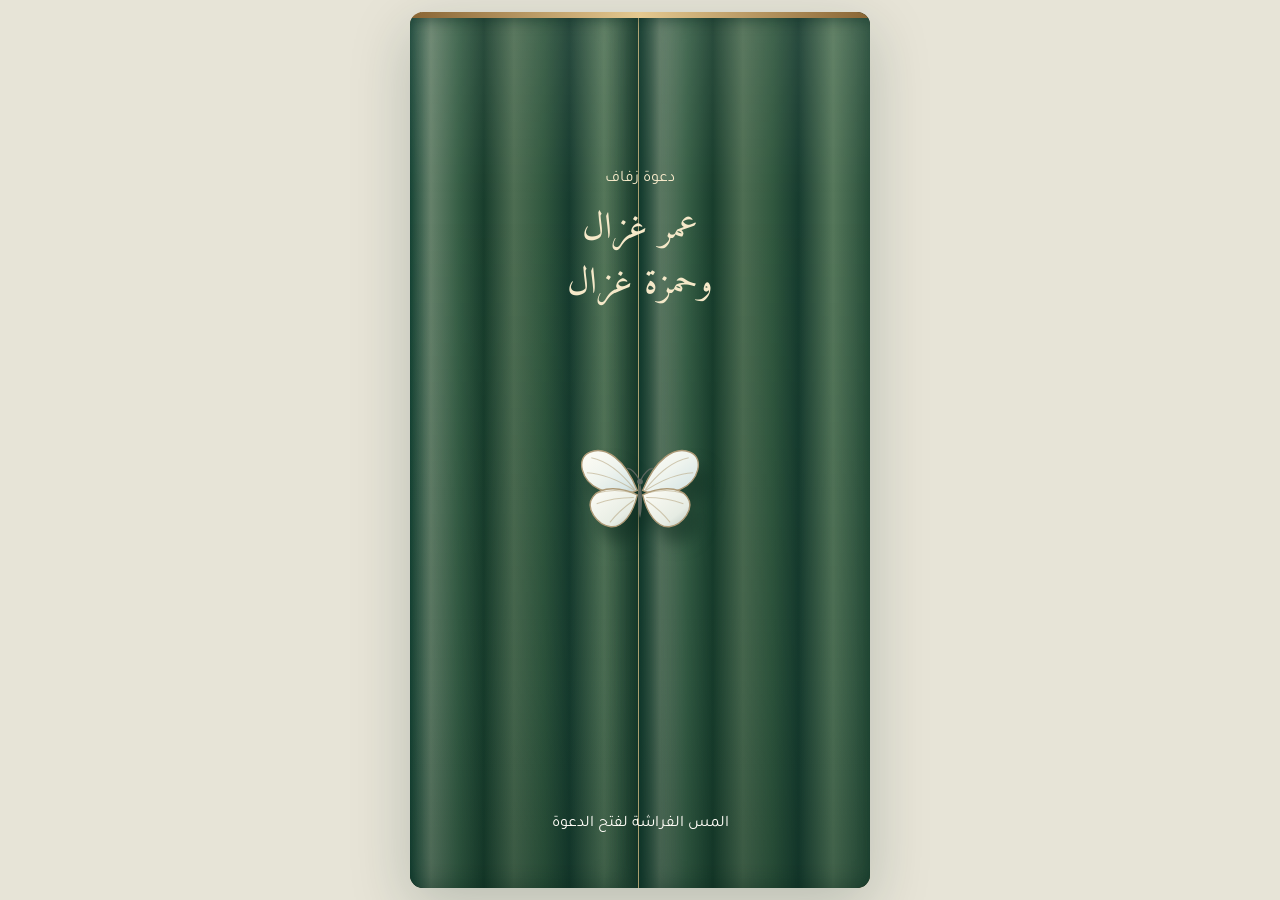
==== share.html @ bf762ddb "Add files via upload" ====
<!DOCTYPE html>
<html lang="ar" dir="rtl">
<head>
  <meta charset="UTF-8">
  <meta name="viewport" content="width=device-width, initial-scale=1.0">
  <title>دعوة زفاف عمر غزال وحمزة غزال</title>
  <meta name="description" content="يسعدنا دعوتكم لمشاركة فرحتنا بزفاف عمر غزال وحمزة غزال. حفل النساء الخميس 15 أكتوبر ومولد الرجال الجمعة 16 أكتوبر 2026، الساعة 7 مساءً.">
  <meta name="theme-color" content="#123e32">
  <meta property="og:type" content="website">
  <meta property="og:locale" content="ar_AR">
  <meta property="og:title" content="دعوة زفاف عمر غزال وحمزة غزال">
  <meta property="og:description" content="حفل النساء 15 أكتوبر ومولد الرجال 16 أكتوبر، الساعة 7 مساءً. أهلاً وسهلاً بكم.">
  <meta property="og:url" content="https://alyalzeer-crypto.github.io/WeddingInvitationgazal/share.html">
  <meta property="og:image" content="https://alyalzeer-crypto.github.io/WeddingInvitationgazal/assets/images/invitation-share-ghazal.jpg">
  <meta property="og:image:secure_url" content="https://alyalzeer-crypto.github.io/WeddingInvitationgazal/assets/images/invitation-share-ghazal.jpg">
  <meta property="og:image:width" content="1024">
  <meta property="og:image:height" content="1536">
  <meta property="og:image:alt" content="بطاقة دعوة زفاف عمر غزال وحمزة غزال">
  <meta name="twitter:card" content="summary_large_image">
  <meta name="twitter:image" content="https://alyalzeer-crypto.github.io/WeddingInvitationgazal/assets/images/invitation-share-ghazal.jpg">
  <meta property="og:image:type" content="image/jpeg">
  <link rel="stylesheet" href="css/style.css">
  <script src="js/config.js" defer></script>
  <script src="js/app.js" defer></script>
</head>
<body>
  <main class="invitation" id="invitation">
    <audio id="invitationMusic" src="assets/audio/invitation-melody.mp3"
           preload="none" loop></audio>
    <button class="music-toggle" id="musicToggle" type="button"
            aria-label="تشغيل الموسيقى" aria-pressed="false"
            title="تشغيل الموسيقى">
      <span aria-hidden="true">♫</span>
    </button>
    <section class="first-scene" id="firstScene"
             aria-label="افتتاح الدعوة">

      <!-- ورقة الدعوة التي تظهر بعد انفتاح الستارة -->
      <div class="revealed-content">
        <p class="invitation-heading">دعوة زفاف</p>

        <h1 class="couple-names">
          <span class="groom-name">عمر غزال</span>
          <span class="name-divider">&amp;</span>
          <span class="bride-name">حمزة غزال</span>
        </h1>

        <button class="scene-button next-scene"
                id="nextScene" type="button" disabled>
          متابعة الدعوة
        </button>
      </div>

      <!-- ستارتان تنفرجان عند لمس الفراشة -->
      <div class="curtain" id="curtain" aria-hidden="true">
        <div class="curtain-panel curtain-panel-left"></div>
        <div class="curtain-panel curtain-panel-right"></div>
      </div>

      <div class="curtain-heading"><span>دعوة زفاف</span><strong>عمر غزال<br>وحمزة غزال</strong></div>
      <p class="instruction">
        المس الفراشة لفتح الدعوة
      </p>
    </section>

      <!-- الفراشة تُرافق المدعو بين صفحات الدعوة -->
      <button class="butterfly-trigger" id="openCurtain" type="button"
              aria-label="المس الفراشة لفتح الدعوة">
        <svg viewBox="-70 -58 140 120"
             xmlns="http://www.w3.org/2000/svg">
          <defs>
            <linearGradient id="butterflyUpper"
                            x1="0" y1="0" x2="1" y2="1">
              <stop offset="0" stop-color="#fffdf4"/>
              <stop offset=".48" stop-color="#eff4ee"/>
              <stop offset=".82" stop-color="#d9e7e6"/>
              <stop offset="1" stop-color="#b9c9c6"/>
            </linearGradient>
            <linearGradient id="butterflyLower"
                            x1="0" y1="0" x2="1" y2="1">
              <stop offset="0" stop-color="#fffdf6"/>
              <stop offset=".7" stop-color="#e6ece3"/>
              <stop offset="1" stop-color="#b7c5bf"/>
            </linearGradient>
          </defs>

          <g class="wing wing-left">
            <path d="M-3 -2
                     C-17 -37 -39 -53 -57 -45
                     C-73 -38 -66 -13 -47 -4
                     C-31 4 -14 3 -3 -2Z"
                  fill="url(#butterflyUpper)"
                  stroke="#ad9a77" stroke-width="1.6"/>
            <path d="M-3 3
                     C-19 -5 -43 -8 -53 5
                     C-63 18 -48 37 -33 39
                     C-19 40 -8 24 -3 3Z"
                  fill="url(#butterflyLower)"
                  stroke="#ad9a77" stroke-width="1.6"/>
            <path d="M-6 -3 Q-30 -34 -55 -39
                     M-6 -2 Q-36 -21 -60 -22
                     M-6 1 Q-30 -5 -48 1
                     M-7 6 Q-30 6 -49 13
                     M-7 9 Q-24 21 -34 34"
                  fill="none" stroke="#b9aa87"
                  stroke-width="1.2" opacity=".6"/>
          </g>

          <g class="wing wing-right">
            <path d="M3 -2
                     C17 -37 39 -53 57 -45
                     C73 -38 66 -13 47 -4
                     C31 4 14 3 3 -2Z"
                  fill="url(#butterflyUpper)"
                  stroke="#ad9a77" stroke-width="1.6"/>
            <path d="M3 3
                     C19 -5 43 -8 53 5
                     C63 18 48 37 33 39
                     C19 40 8 24 3 3Z"
                  fill="url(#butterflyLower)"
                  stroke="#ad9a77" stroke-width="1.6"/>
            <path d="M6 -3 Q30 -34 55 -39
                     M6 -2 Q36 -21 60 -22
                     M6 1 Q30 -5 48 1
                     M7 6 Q30 6 49 13
                     M7 9 Q24 21 34 34"
                  fill="none" stroke="#b9aa87"
                  stroke-width="1.2" opacity=".6"/>
          </g>

          <path d="M0 -10 C-3 -3 -3 20 0 29
                   C3 20 3 -3 0 -10Z"
                fill="#5c665f"/>
          <circle cx="0" cy="-12" r="3.3" fill="#5c665f"/>
          <path d="M-1 -14 Q-7 -26 -14 -27
                   M1 -14 Q7 -26 14 -27"
                fill="none" stroke="#5c665f"
                stroke-width="1.4" stroke-linecap="round"/>
        </svg>
      </button>

    <section class="second-scene" id="secondScene"
             aria-label="نص الدعوة" aria-hidden="true">
      <div class="second-scene-content">
        <p class="scene-intro">
          بِسْمِ اللَّهِ الرَّحْمَٰنِ الرَّحِيمِ
        </p>

        <p class="invitation-lead">يتشرف بدعوتكم</p>

        <div class="hosts">
          <div class="host">
            <span class="host-title">السيد</span>
            <span class="host-name">سليمان غزال</span>
            <span class="host-kunya">(أبو عمر)</span>
            <span class="host-role">لحضور حفل زفاف ولديه</span>
          </div>

          <span class="hosts-divider" aria-hidden="true">&amp;</span>

          <div class="host">
            <span class="host-title">السيد</span>
            <span class="host-name">محمد غزال</span>
            <span class="host-kunya">(أبو عمر)</span>
            <span class="host-role">لحضور حفل زفاف ابنتيه</span>
          </div>
        </div>

        <p class="invitation-message">
          <span class="message-label">العريسين</span>
          <strong class="celebrant-names">عمر غزال <span aria-hidden="true">و</span> حمزة غزال</strong>
          <span class="message-welcome">وبذلك يسعدنا حضوركم هذا الحفل المبارك</span>
        </p>

        <button class="scene-button event-next"
                id="showEvent" type="button">
          مواعيد الحفل ومكانه
        </button>

        <button class="scene-button back-scene"
                id="backScene" type="button">
          العودة إلى الأسماء
        </button>
      </div>
    </section>

    <section class="third-scene" id="thirdScene"
             aria-label="مواعيد الحفل ومكانه" aria-hidden="true">
      <div class="event-view event-date-view" id="dateView" aria-hidden="false">
        <p class="section-eyebrow">بفرحٍ ومحبة</p>
        <h2>مواعيد الاحتفال</h2>
        <p class="event-subtitle">فرحتان تجمعنا بكم</p>
        <div class="celebration-dates">
          <article class="celebration-card">
            <div class="calendar-chip" aria-hidden="true"><span>أكتوبر</span><strong>١٥</strong><small>٢٠٢٦</small></div>
            <div class="celebration-details">
              <h3 class="card-eyebrow">حفل النساء</h3>
              <time datetime="2026-10-15T19:00">الخميس · ١٥ أكتوبر ٢٠٢٦</time>
              <p class="event-hour"><svg viewBox="0 0 24 24" aria-hidden="true" focusable="false"><circle cx="12" cy="12" r="9"/><path d="M12 7v5l3 2"/></svg>الساعة ٧ مساءً</p>
            </div>
          </article>
          <article class="celebration-card">
            <div class="calendar-chip" aria-hidden="true"><span>أكتوبر</span><strong>١٦</strong><small>٢٠٢٦</small></div>
            <div class="celebration-details">
              <h3 class="card-eyebrow">مولد الرجال</h3>
              <time datetime="2026-10-16T19:00">الجمعة · ١٦ أكتوبر ٢٠٢٦</time>
              <p class="event-hour"><svg viewBox="0 0 24 24" aria-hidden="true" focusable="false"><circle cx="12" cy="12" r="9"/><path d="M12 7v5l3 2"/></svg>الساعة ٧ مساءً</p>
            </div>
          </article>
        </div>
        <button class="scene-button" id="showLocation" type="button">
          عرض موقع الحفل
        </button>
        <button class="text-button" id="backToInvitation" type="button">
          العودة إلى نص الدعوة
        </button>
      </div>

      <div class="event-view event-location-view" id="locationView" aria-hidden="true">
        <p class="section-eyebrow">نلتقي بكم في</p>
        <h2>منزل سليمان غزال</h2>
        <p class="venue-kunya">(أبو عمر)</p>
        <div class="location-ornament" aria-hidden="true">
          <svg class="venue-pin" viewBox="0 0 120 132" xmlns="http://www.w3.org/2000/svg" focusable="false">
            <defs>
              <linearGradient id="venuePinGreen" x1="0" y1="0" x2="1" y2="1">
                <stop offset="0" stop-color="#2d6250"/>
                <stop offset="1" stop-color="#0c3025"/>
              </linearGradient>
              <linearGradient id="venuePinGold" x1="0" y1="0" x2="1" y2="1">
                <stop offset="0" stop-color="#e1c783"/>
                <stop offset=".52" stop-color="#b28c45"/>
                <stop offset="1" stop-color="#8b662f"/>
              </linearGradient>
            </defs>
            <ellipse cx="60" cy="117" rx="31" ry="6" fill="#123e32" opacity=".1"/>
            <ellipse cx="60" cy="113" rx="39" ry="10" fill="none" stroke="url(#venuePinGold)" stroke-width="1.5" opacity=".7"/>
            <path d="M60 9C37 9 19 27 19 50c0 30 41 62 41 62s41-32 41-62C101 27 83 9 60 9Z"
                  fill="url(#venuePinGreen)" stroke="url(#venuePinGold)" stroke-width="2.5"/>
            <circle cx="60" cy="49" r="27" fill="#f8f0df" stroke="url(#venuePinGold)" stroke-width="1.5"/>
            <path d="M43 49 60 35l17 14M47 47v18h26V47" fill="none" stroke="#234f3e" stroke-width="2.7" stroke-linecap="round" stroke-linejoin="round"/>
            <path d="M56 65V54h8v11" fill="none" stroke="#b28c45" stroke-width="2.5" stroke-linejoin="round"/>
            <path d="M60 83v11" stroke="#d9bd78" stroke-width="1.5" stroke-linecap="round" opacity=".75"/>
          </svg>
        </div>
        <p class="location-welcome">أهلاً وسهلاً بكم<br>نحتفل بكم وتكتمل فرحتنا بحضوركم</p>
        <div class="venue-list">
          <div class="venue"><h3>حفل النساء</h3><p>الخميس · ١٥ أكتوبر</p></div>
          <div class="venue"><h3>مولد الرجال</h3><p>الجمعة · ١٦ أكتوبر</p></div>
        </div>
        <a class="scene-button map-link" id="mapLink" target="_blank"
           rel="noopener noreferrer" hidden>
          فتح موقع المنزل في الخرائط ↗
        </a>
        <button class="text-button" id="backToDate" type="button">العودة إلى الموعد</button>
      </div>
    </section>

  </main>
</body>
</html>
---- css/style.css ----
@import url("https://fonts.googleapis.com/css2?family=Amiri:wght@400;700&family=Tajawal:wght@400;500;700&display=swap");
:root { --green:#123e32; --gold:#9c7738; --ivory:#f8f0df; }
* { box-sizing:border-box; }
html,body { margin:0; min-height:100%; }
body { display:grid; place-items:center; min-height:100vh; min-height:100dvh; padding:12px; background:#e7e4d7; font-family:"Tajawal",sans-serif; }
[hidden] { display:none !important; }
.invitation { position:relative; isolation:isolate; width:min(100%,460px); height:calc(100vh - 24px); height:calc(100dvh - 24px); overflow:hidden; border-radius:13px; background:var(--ivory) url('../assets/images/emerald-floral-frame.jpg') center/100% 100% no-repeat; box-shadow:0 18px 60px #102e2936; color:var(--green); }
.first-scene,.second-scene,.third-scene { position:absolute; inset:0; overflow-y:auto; text-align:center; scrollbar-width:thin; scrollbar-color:#bca272 transparent; }
.first-scene { z-index:1; }
.second-scene,.third-scene { display:flex; align-items:flex-start; justify-content:center; padding:135px 55px 110px; opacity:0; visibility:hidden; pointer-events:none; transform:translateY(12px); transition:opacity 560ms,transform 560ms,visibility 560ms; }
.second-scene { z-index:7; }
.third-scene { z-index:8; }
.invitation.show-second .first-scene { opacity:0; visibility:hidden; pointer-events:none; }
.invitation.show-second .second-scene,.invitation.show-event .third-scene { opacity:1; visibility:visible; pointer-events:auto; transform:none; }
.invitation.show-event .second-scene { opacity:0; visibility:hidden; pointer-events:none; }
.revealed-content { position:absolute; inset:0; display:flex; flex-direction:column; align-items:center; justify-content:center; padding:120px 52px 100px; }
.invitation-heading,.couple-names,.next-scene { opacity:0; transform:translateY(14px); }
.invitation-heading { margin:0; color:var(--gold); font:400 26px "Amiri",serif; }
.couple-names { display:flex; flex-direction:column; align-items:center; margin:18px 0 0; font-family:"Amiri",serif; font-weight:400; }
.groom-name,.bride-name { font-size:clamp(35px,10vw,49px); line-height:1.4; }
.name-divider { color:var(--gold); font:28px Georgia,serif; margin:3px 0; }
.invitation.is-open .invitation-heading { animation:reveal-text 750ms both; }
.invitation.is-open .couple-names { animation:reveal-text 900ms 300ms both; }
.next-scene { margin-top:28px; visibility:hidden; }
.invitation.is-ready .next-scene { visibility:visible; animation:reveal-text 550ms both; }
@keyframes reveal-text { to { opacity:1; transform:none; } }
.curtain { position:absolute; inset:0; z-index:2; overflow:hidden; pointer-events:none; }
.curtain::before { content:""; position:absolute; inset:0 0 auto; z-index:3; height:6px; background:linear-gradient(90deg,#896534,#e5c990 50%,#896534); box-shadow:0 3px 8px #092a2159; }
.curtain-panel { position:absolute; top:0; bottom:0; width:50.5%; background:linear-gradient(180deg,#ffffff16,transparent 22%,#092b2124 76%,#08251b45),repeating-linear-gradient(90deg,#174536 0%,#65816a 9%,#365e45 21%,#183d2c 32%,#4d6d52 45%,#30573e 58%,#163b2e 69%,#55775a 84%,#254c38 100%); backface-visibility:hidden; }
.curtain-panel-left { left:0; border-right:1px solid #dfc187b8; box-shadow:inset -14px 0 25px #08251b6e,7px 0 18px #0e302257; }
.curtain-panel-right { right:0; border-left:1px solid #dfc187b8; box-shadow:inset 14px 0 25px #08251b6e,-7px 0 18px #0e302257; }
.invitation.is-opening .curtain-panel-left { animation:part-left 2550ms cubic-bezier(.18,.72,.22,1) 120ms both; }
.invitation.is-opening .curtain-panel-right { animation:part-right 2550ms cubic-bezier(.18,.72,.22,1) 230ms both; }
@keyframes part-left { 0%{transform:translateX(0)} 12%{transform:translateX(2%)} 36%{transform:translateX(-16%)} 70%{transform:translateX(-73%)} 100%{transform:translateX(-115%)} }
@keyframes part-right { 0%{transform:translateX(0)} 12%{transform:translateX(-2%)} 36%{transform:translateX(16%)} 70%{transform:translateX(73%)} 100%{transform:translateX(115%)} }
.invitation.is-curtain-open .curtain { visibility:hidden; }
.curtain-heading { position:absolute; top:18%; right:40px; left:40px; z-index:3; color:#f6e9c9; pointer-events:none; transition:opacity 250ms; }
.curtain-heading span { display:block; font-size:16px; margin-bottom:12px; }
.curtain-heading strong { font:400 37px/1.5 "Amiri",serif; }
.instruction { position:absolute; right:20px; left:20px; bottom:38px; z-index:3; color:#fffdf7; font-size:16px; pointer-events:none; transition:opacity 250ms; }
.invitation.is-opening .curtain-heading,.invitation.is-opening .instruction { opacity:0; }
.butterfly-trigger { position:absolute; top:55%; left:50%; z-index:12; display:grid; place-items:center; width:124px; height:108px; padding:0; transform:translate(-50%,-50%); border:0; background:transparent; cursor:pointer; filter:drop-shadow(9px 16px 8px #0e2c2082); animation:butterfly-idle 3600ms infinite; }
.butterfly-trigger svg { display:block; width:100%; height:100%; overflow:visible; }
@keyframes butterfly-idle { 0%,100%{transform:translate(-50%,-50%) rotate(-2deg)} 50%{transform:translate(-50%,-56%) rotate(2deg)} }
.invitation.is-opening .butterfly-trigger { animation:butterfly-open 2550ms cubic-bezier(.2,.7,.25,1) both; pointer-events:none; }
@keyframes butterfly-open { 0%{top:55%;transform:translate(-50%,-50%) scale(1)} 40%{top:30%;transform:translate(-50%,-50%) scale(.9) rotate(8deg)} 100%{top:16%;transform:translate(-50%,-50%) scale(.65)} }
.invitation.is-butterfly-landed .butterfly-trigger { top:16%; transform:translate(-50%,-50%) scale(.65); animation:none; transition:opacity 400ms; }
.invitation.show-second .butterfly-trigger { opacity:0; pointer-events:none; }
.wing { transform-box:fill-box; animation:wing-flap 900ms infinite alternate; }
.wing-left { transform-origin:right center; }
.wing-right { transform-origin:left center; }
.invitation.is-opening .wing { animation-duration:280ms; }
@keyframes wing-flap { to{transform:scaleX(.43)} }
.scene-button { display:inline-flex; align-items:center; justify-content:center; min-height:45px; padding:11px 20px; border:1px solid var(--gold); border-radius:999px; background:linear-gradient(135deg,#245443,var(--green)); box-shadow:0 5px 13px #123e321a; color:#fff9e8; font:700 15px "Tajawal",sans-serif; text-decoration:none; cursor:pointer; }
.scene-button:disabled { opacity:.6; cursor:default; }
.back-scene { background:#fffaf0b8; border-color:#c7ad7873; color:var(--green); box-shadow:none; min-height:39px; font-weight:500; }
.text-button { display:block; margin:12px auto 0; padding:8px; border:0; background:transparent; color:var(--green); font:500 14px "Tajawal",sans-serif; text-decoration:underline; text-underline-offset:5px; cursor:pointer; }
button:focus-visible,a:focus-visible { outline:3px solid var(--gold); outline-offset:3px; }
.second-scene-content,.event-view { position:relative; width:100%; max-width:320px; margin:auto; color:var(--green); }
/* Compact typography keeps the content within the floral frame. */
.scene-intro { font:400 21px/1.6 "Amiri",serif; margin:0 0 6px; }
.invitation-lead { font:400 19px/1.5 "Amiri",serif; margin:0 0 14px; color:var(--gold); }
.hosts { display:grid; gap:9px; width:100%; }
.host { display:grid; grid-template-columns:auto 1fr auto; align-items:baseline; gap:3px 6px; padding:10px 13px; border:1px solid #c7ad786e; border-radius:14px; background:linear-gradient(135deg,#fffdf8ee,#f7efdfdc); box-shadow:0 4px 14px #123e3208; }
.host-title { color:var(--gold); font-size:12px; }
.host-name { font:700 25px/1.5 "Amiri",serif; white-space:nowrap; }
.host-kunya { font:400 15px/1.5 "Amiri",serif; white-space:nowrap; }
.host-role { grid-column:1/-1; font:400 16px/1.5 "Amiri",serif; color:#536357; }
.hosts-divider { display:none; }
.invitation-message { display:flex; flex-direction:column; gap:3px; font:400 17px/1.6 "Amiri",serif; margin:17px 0 19px; }
.message-label { color:var(--gold); font-size:15px; }
.celebrant-names { font-size:25px; font-weight:700; }
.celebrant-names span { color:var(--gold); font-weight:400; }
.message-welcome { font-size:16px; }
.second-scene-content .scene-button,.event-date-view>.scene-button { width:100%; }
.event-next { margin-bottom:8px; }
.event-view[aria-hidden="true"] { display:none; }
.section-eyebrow { margin:0 0 4px; color:var(--gold); font:400 18px/1.5 "Amiri",serif; }
.event-view h2 { margin:0 0 5px; font:700 29px/1.4 "Amiri",serif; }
.event-subtitle { margin:0 0 20px; font:400 17px/1.5 "Amiri",serif; color:#536357; }
.celebration-dates { display:grid; gap:14px; margin:0 0 23px; }
.celebration-card { display:grid; grid-template-columns:65px minmax(0,1fr); align-items:center; gap:13px; padding:15px 13px; text-align:right; border:1px solid #bea168; border-radius:17px; background:linear-gradient(135deg,#fffdf8f5,#f7efdfed); box-shadow:0 7px 20px #123e320c,inset 0 0 0 4px #fffdf860; }
.calendar-chip { overflow:hidden; align-self:stretch; display:flex; flex-direction:column; justify-content:center; align-items:center; border:1px solid #d4bf90; border-radius:10px; background:#fffcf3; }
.calendar-chip>span { align-self:stretch; padding:5px 3px 4px; text-align:center; background:var(--green); color:#f6e7c4; font-size:11px; }
.calendar-chip strong { padding:3px 0 0; font:700 31px/1.3 "Amiri",serif; color:var(--green); }
.calendar-chip small { padding-bottom:5px; font-size:11px; color:var(--gold); }
.card-eyebrow { margin:0 0 4px; font:700 23px/1.4 "Amiri",serif; }
.celebration-card time { display:block; font:500 12px/1.8 "Tajawal",sans-serif; color:#687065; }
.event-hour { display:flex; align-items:center; gap:5px; margin:8px 0 0; color:var(--green); font-size:13px; font-weight:700; }
.event-hour svg { width:15px; height:15px; flex:none; fill:none; stroke:var(--gold); stroke-width:1.7; stroke-linecap:round; stroke-linejoin:round; }
.venue-kunya { font:400 21px "Amiri",serif; margin:0; }
.location-ornament { display:flex; justify-content:center; margin:16px 0 18px; }
.venue-pin { display:block; width:96px; height:106px; filter:drop-shadow(0 5px 4px #123e3219); }
.location-welcome { font:400 21px/1.7 "Amiri",serif; margin:0 0 18px; }
.venue-list { display:grid; grid-template-columns:1fr 1fr; gap:8px; margin:12px 0 24px; }
.venue { border:1px solid #c7ad786e; border-radius:12px; background:#fffaf0dc; padding:12px 5px; box-shadow:0 4px 14px #123e3208; }
.venue h3 { margin:0 0 4px; color:var(--gold); font-size:14px; }
.venue p { margin:0; font-size:13px; }
.map-link { width:100%; font-size:14px; }
.music-toggle { position:absolute; bottom:20px; left:24px; z-index:20; display:grid; place-items:center; width:36px; height:36px; padding:0; border:1px solid #cbb88f; border-radius:50%; background:#f8f0dfed; color:var(--green); font-size:20px; cursor:pointer; opacity:0; visibility:hidden; transition:opacity 250ms; }
.invitation.is-curtain-open .music-toggle { opacity:1; visibility:visible; }
.music-toggle.is-playing { background:var(--green); color:#fff9e8; }
.revealed-content,.second-scene-content,.event-view { transition:opacity 620ms,transform 620ms; }
.invitation.is-scene-changing .revealed-content,.invitation.is-scene-changing .second-scene-content,.invitation.is-scene-changing .event-view,.invitation.is-location-changing .event-view { opacity:0; transform:translateY(12px); transition-duration:230ms; }
@media(max-width:359px) { .second-scene,.third-scene { padding-left:40px; padding-right:40px; } .host-name{font-size:22px;} .host{padding:9px 8px;gap:3px 4px;} .host-kunya{font-size:13px;} .celebration-card{grid-template-columns:55px minmax(0,1fr);gap:9px;padding:13px 10px;} .celebrant-names{font-size:23px;} .scene-button{font-size:14px;padding-left:14px;padding-right:14px;} .groom-name,.bride-name{font-size:36px;} }
@media(max-height:740px) { .second-scene,.third-scene{padding-top:115px;padding-bottom:100px;} .second-scene-content,.event-view{margin:0 auto;} .curtain-heading{top:14%;} .curtain-heading strong{font-size:32px;} }
@media(prefers-reduced-motion:reduce) { *,*::before,*::after{animation-duration:1ms!important;transition-duration:1ms!important;} }
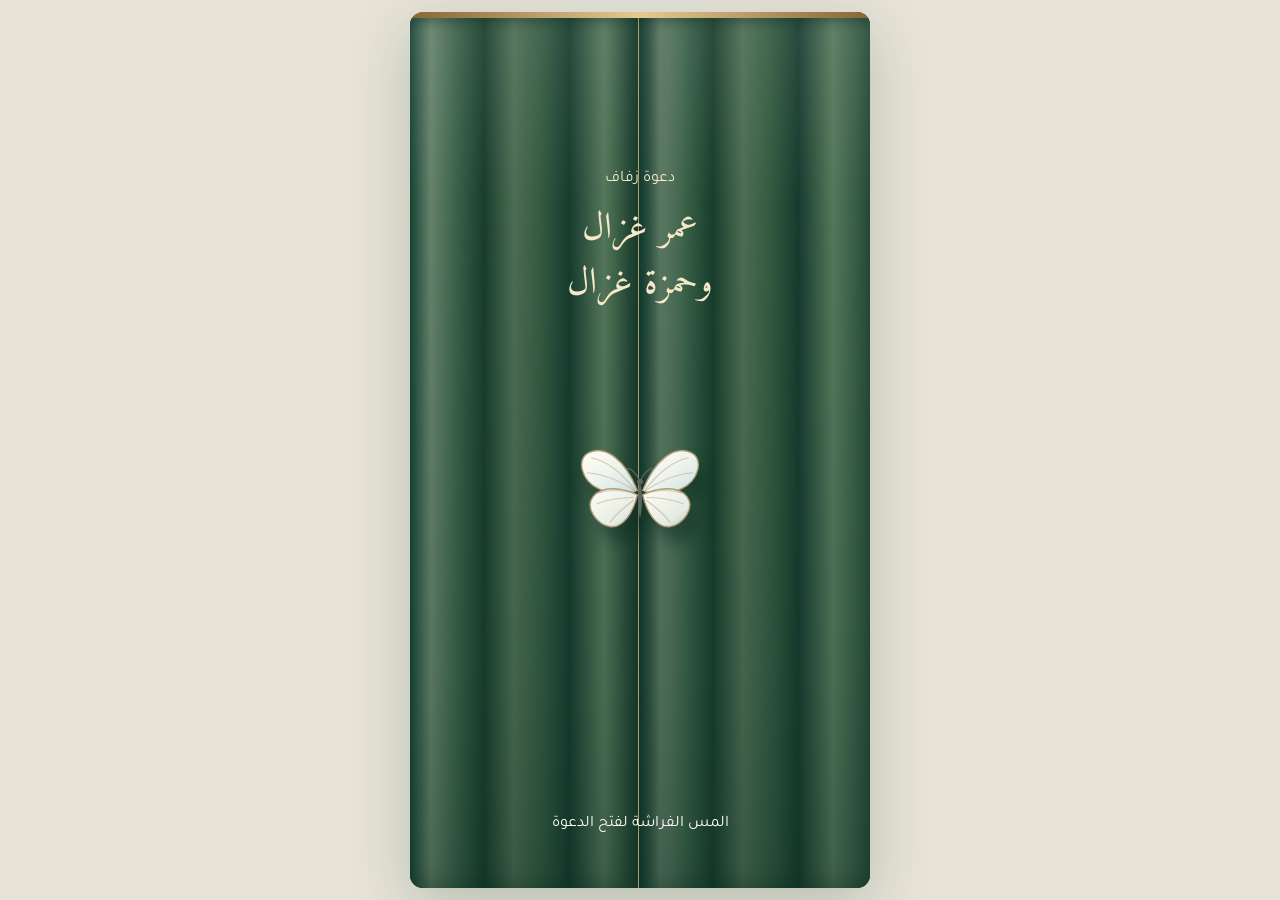
==== commit 7d810e48: "Update share.html" ====
--- a/share.html
+++ b/share.html
@@ -11,13 +11,13 @@
   <meta property="og:title" content="دعوة زفاف عمر غزال وحمزة غزال">
   <meta property="og:description" content="حفل النساء 15 أكتوبر ومولد الرجال 16 أكتوبر، الساعة 7 مساءً. أهلاً وسهلاً بكم.">
   <meta property="og:url" content="https://alyalzeer-crypto.github.io/WeddingInvitationgazal/share.html">
-  <meta property="og:image" content="https://alyalzeer-crypto.github.io/WeddingInvitationgazal/assets/images/invitation-share-ghazal.jpg">
-  <meta property="og:image:secure_url" content="https://alyalzeer-crypto.github.io/WeddingInvitationgazal/assets/images/invitation-share-ghazal.jpg">
+  <meta property="og:image" content="https://alyalzeer-crypto.github.io/WeddingInvitationgazal/assets/images/invitation-share-ghazal-v2.jpg">
+  <meta property="og:image:secure_url" content="https://alyalzeer-crypto.github.io/WeddingInvitationgazal/assets/images/invitation-share-ghazal-v2.jpg">
   <meta property="og:image:width" content="1024">
   <meta property="og:image:height" content="1536">
   <meta property="og:image:alt" content="بطاقة دعوة زفاف عمر غزال وحمزة غزال">
   <meta name="twitter:card" content="summary_large_image">
-  <meta name="twitter:image" content="https://alyalzeer-crypto.github.io/WeddingInvitationgazal/assets/images/invitation-share-ghazal.jpg">
+  <meta name="twitter:image" content="https://alyalzeer-crypto.github.io/WeddingInvitationgazal/assets/images/invitation-share-ghazal-v2.jpg">
   <meta property="og:image:type" content="image/jpeg">
   <link rel="stylesheet" href="css/style.css">
   <script src="js/config.js" defer></script>
